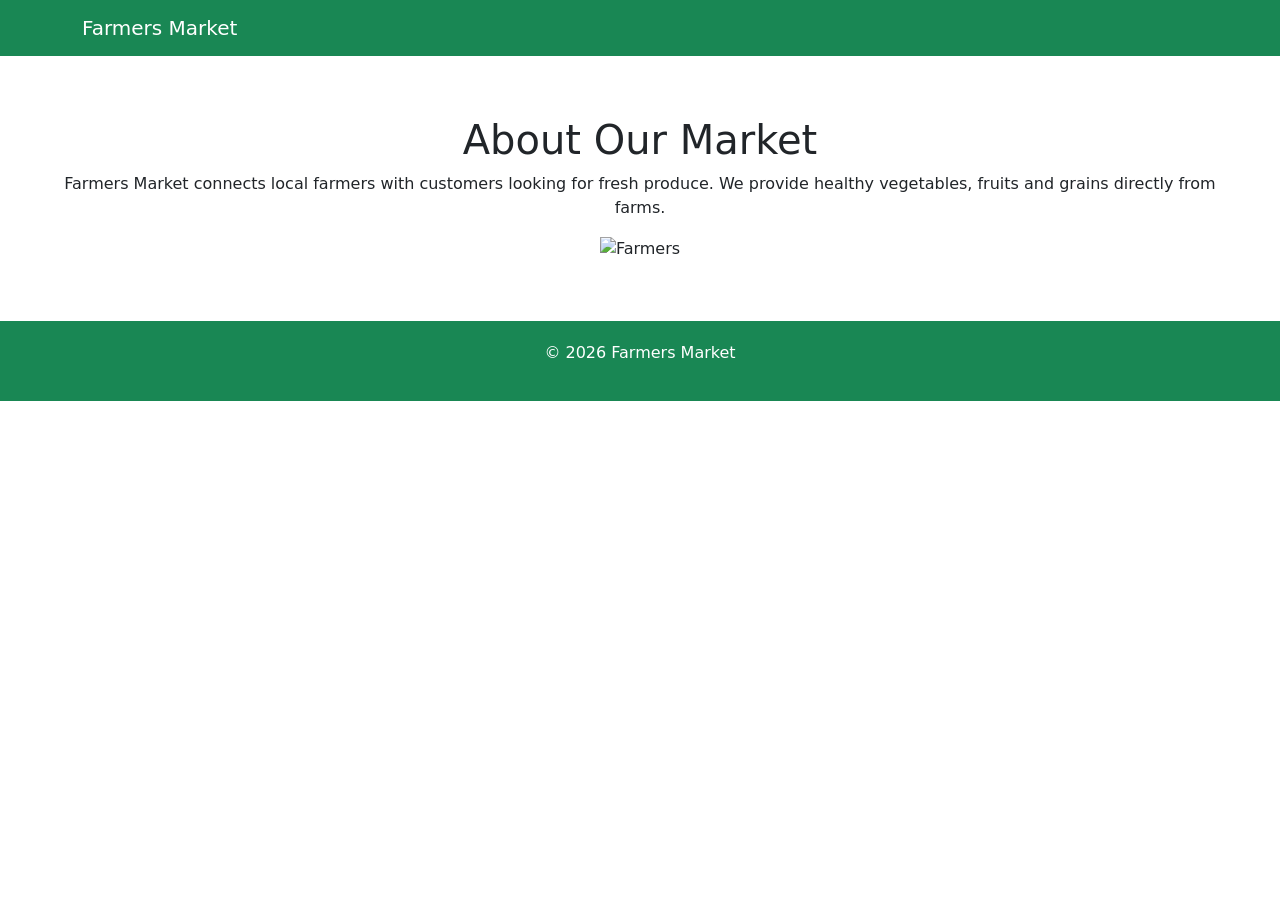
==== about.html @ b2c173cf "Add About Us page with HTML structure This file contains the HTML structure for the About Us page, i" ====
<!DOCTYPE html>
<html lang="en">
<head>
    <meta charset="UTF-8">
    <meta name="viewport" content="width=device-width, initial-scale=1.0">

    <title>About Us</title>

    <link rel="stylesheet" href="style.css">

    <link href="https://cdn.jsdelivr.net/npm/bootstrap@5.3.2/dist/css/bootstrap.min.css" rel="stylesheet">

</head>
<body>

<nav class="navbar navbar-expand-lg navbar-dark bg-success">

    <div class="container">

        <a class="navbar-brand" href="index.html">Farmers Market</a>

    </div>

</nav>

<section class="about-section">

    <h1>About Our Market</h1>

    <p>
        Farmers Market connects local farmers with customers looking for fresh produce.
        We provide healthy vegetables, fruits and grains directly from farms.
    </p>

    <img src="images/farmers.jpg" alt="Farmers" width="600" height="350">

</section>

<footer>

    <p>© 2026 Farmers Market</p>

</footer>

</body>
</html>
---- style.css ----
body{
    margin: 0;
    padding: 0;
    font-family: Arial, sans-serif;
}

.hero{
    background: url('images/farm.jpg');
    background-size: cover;
    background-position: center;
    height: 500px;

    display: flex;
    justify-content: center;
    align-items: center;

    text-align: center;
    color: white;
}

.hero-text h1{
    font-size: 55px;
    font-weight: bold;
}

.hero-text p{
    font-size: 22px;
}

.card{
    transition: 0.4s;
    margin-bottom: 20px;
}

.card:hover{
    transform: scale(1.05);
}

footer{
    background-color: #198754;
    color: white;
    text-align: center;
    padding: 20px;
}

.about-section{
    padding: 60px;
    text-align: center;
}

.contact-form{
    width: 60%;
    margin: auto;
    margin-top: 50px;
}

.review-box{
    background-color: #f5f5f5;
    padding: 20px;
    margin: 20px;
    border-radius: 10px;
}
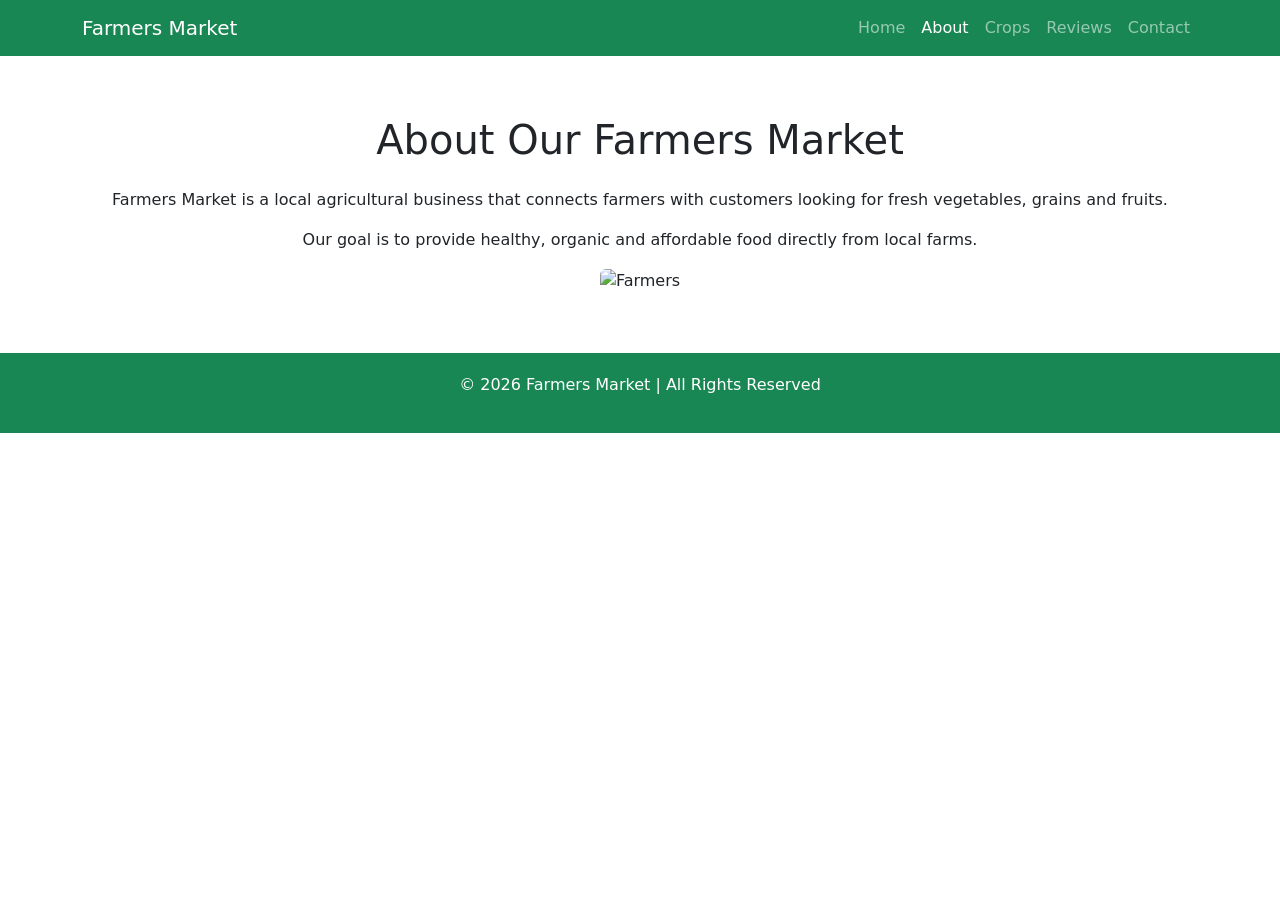
==== commit d2712007: "Update About Us page title and navigation structure" ====
--- a/about.html
+++ b/about.html
@@ -1,46 +1,114 @@
 <!DOCTYPE html>
 <html lang="en">
+
 <head>
+
+    <!-- Website character encoding -->
     <meta charset="UTF-8">
+
+    <!-- Makes website responsive on mobile devices -->
     <meta name="viewport" content="width=device-width, initial-scale=1.0">
 
-    <title>About Us</title>
+    <!-- Page title -->
+    <title>About Us | Farmers Market</title>
 
+    <!-- External CSS -->
     <link rel="stylesheet" href="style.css">
 
+    <!-- Bootstrap CSS -->
     <link href="https://cdn.jsdelivr.net/npm/bootstrap@5.3.2/dist/css/bootstrap.min.css" rel="stylesheet">
 
 </head>
+
 <body>
 
-<nav class="navbar navbar-expand-lg navbar-dark bg-success">
+    <!-- ================= NAVIGATION BAR ================= -->
 
-    <div class="container">
+    <nav class="navbar navbar-expand-lg navbar-dark bg-success">
 
-        <a class="navbar-brand" href="index.html">Farmers Market</a>
+        <div class="container">
 
-    </div>
+            <!-- Website Logo -->
+            <a class="navbar-brand" href="index.html">Farmers Market</a>
 
-</nav>
+            <!-- Mobile Menu Button -->
+            <button class="navbar-toggler" type="button"
+                data-bs-toggle="collapse"
+                data-bs-target="#menu">
 
-<section class="about-section">
+                <span class="navbar-toggler-icon"></span>
 
-    <h1>About Our Market</h1>
+            </button>
 
-    <p>
-        Farmers Market connects local farmers with customers looking for fresh produce.
-        We provide healthy vegetables, fruits and grains directly from farms.
-    </p>
+            <!-- Navigation Links -->
+            <div class="collapse navbar-collapse" id="menu">
 
-    <img src="images/farmers.jpg" alt="Farmers" width="600" height="350">
+                <ul class="navbar-nav ms-auto">
 
-</section>
+                    <li class="nav-item">
+                        <a class="nav-link" href="index.html">Home</a>
+                    </li>
 
-<footer>
+                    <li class="nav-item">
+                        <a class="nav-link active" href="about.html">About</a>
+                    </li>
 
-    <p>© 2026 Farmers Market</p>
+                    <li class="nav-item">
+                        <a class="nav-link" href="crops.html">Crops</a>
+                    </li>
 
-</footer>
+                    <li class="nav-item">
+                        <a class="nav-link" href="review.html">Reviews</a>
+                    </li>
+
+                    <li class="nav-item">
+                        <a class="nav-link" href="contact.html">Contact</a>
+                    </li>
+
+                </ul>
+
+            </div>
+
+        </div>
+
+    </nav>
+
+    <!-- ================= ABOUT SECTION ================= -->
+
+    <section class="about-section container">
+
+        <h1 class="mb-4">About Our Farmers Market</h1>
+
+        <p>
+            Farmers Market is a local agricultural business that connects farmers
+            with customers looking for fresh vegetables, grains and fruits.
+        </p>
+
+        <p>
+            Our goal is to provide healthy, organic and affordable food
+            directly from local farms.
+        </p>
+
+        <!-- Farmers image -->
+        <img src="images/farmers.jpg"
+            alt="Farmers"
+            width="700"
+            height="400"
+            class="img-fluid rounded">
+
+    </section>
+
+    <!-- ================= FOOTER ================= -->
+
+    <footer>
+
+        <p>© 2026 Farmers Market | All Rights Reserved</p>
+
+    </footer>
+
+    <!-- Bootstrap JavaScript -->
+    <script src="https://cdn.jsdelivr.net/npm/bootstrap@5.3.2/dist/js/bootstrap.bundle.min.js"></script>
 
 </body>
+
 </html>
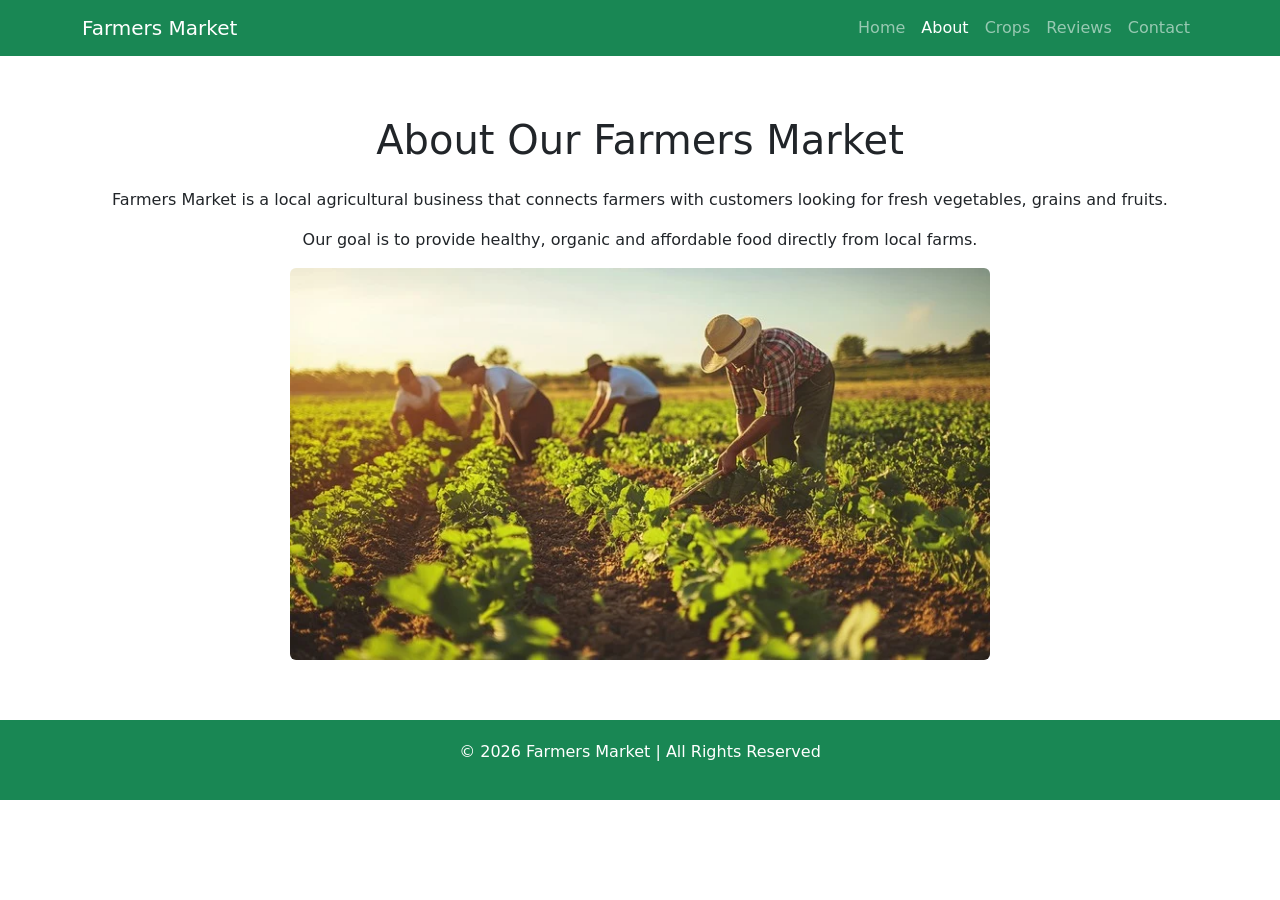
==== commit 3e59cebb: "Update farmers image source in about.html" ====
--- a/about.html
+++ b/about.html
@@ -90,7 +90,7 @@
         </p>
 
         <!-- Farmers image -->
-        <img src="images/farmers.jpg"
+        <img src="farmers-tending-crops-stockcake.webp"
             alt="Farmers"
             width="700"
             height="400"
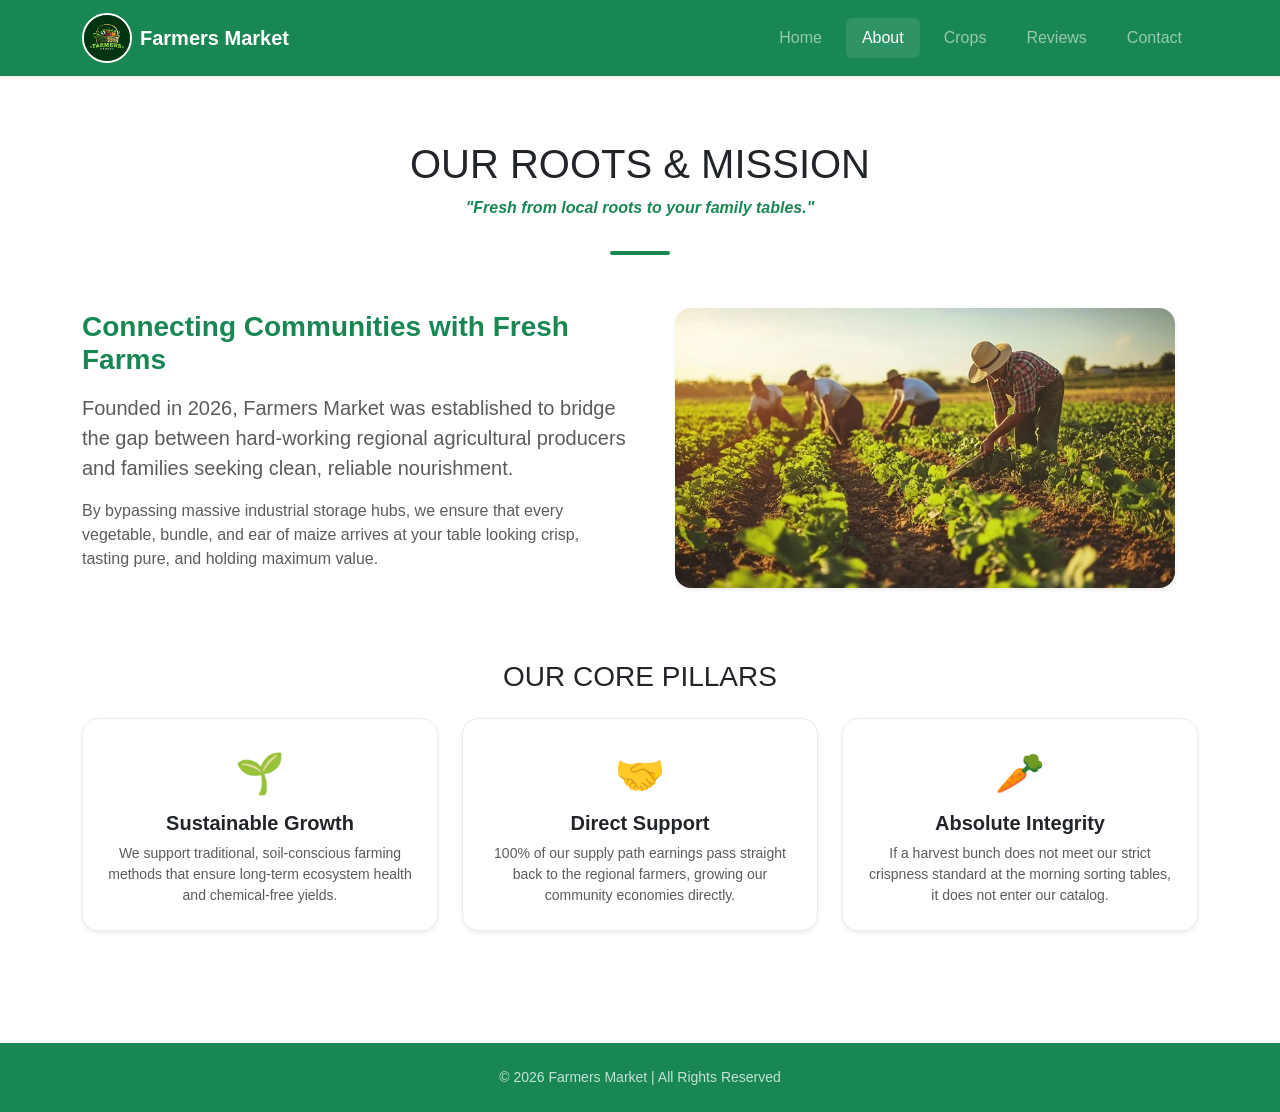
==== commit 182466b5: "Update about.html" ====
--- a/about.html
+++ b/about.html
@@ -1,114 +1,103 @@
 <!DOCTYPE html>
 <html lang="en">
-
 <head>
-
-    <!-- Website character encoding -->
     <meta charset="UTF-8">
-
-    <!-- Makes website responsive on mobile devices -->
     <meta name="viewport" content="width=device-width, initial-scale=1.0">
-
-    <!-- Page title -->
     <title>About Us | Farmers Market</title>
-
-    <!-- External CSS -->
+    <link href="https://cdn.jsdelivr.net/npm/bootstrap@5.3.2/dist/css/bootstrap.min.css" rel="stylesheet">
     <link rel="stylesheet" href="style.css">
-
-    <!-- Bootstrap CSS -->
-    <link href="https://cdn.jsdelivr.net/npm/bootstrap@5.3.2/dist/css/bootstrap.min.css" rel="stylesheet">
-
 </head>
-
 <body>
 
-    <!-- ================= NAVIGATION BAR ================= -->
+    <nav class="navbar navbar-expand-lg navbar-dark bg-success sticky-top shadow-sm">
+        <div class="container">
+            <a class="navbar-brand d-flex align-items-center" href="index.html">
+                <img src="hand-drawn-farmers-market-logo_23-2149329270.avif"
+                     alt="Farmers Market Organic Business Logo"
+                     width="50"
+                     height="50"
+                     class="me-2 rounded-circle border border-white border-2">
+                <span class="fw-bold tracking-wide">Farmers Market</span>
+            </a>
+            <button class="navbar-toggler" type="button" data-bs-toggle="collapse" data-bs-target="#menu">
+                <span class="navbar-toggler-icon"></span>
+            </button>
+            <div class="collapse navbar-collapse" id="menu">
+                <ul class="navbar-nav ms-auto gap-2">
+                    <li class="nav-item"><a class="nav-link px-3" href="index.html">Home</a></li>
+                    <li class="nav-item"><a class="nav-link active px-3 rounded bg-white bg-opacity-10" aria-current="page" href="about.html">About</a></li>
+                    <li class="nav-item"><a class="nav-link px-3" href="crops.html">Crops</a></li>
+                    <li class="nav-item"><a class="nav-link px-3" href="review.html">Reviews</a></li>
+                    <li class="nav-item"><a class="nav-link px-3" href="contact.html">Contact</a></li>
+                </ul>
+            </div>
+        </div>
+    </nav>
 
-    <nav class="navbar navbar-expand-lg navbar-dark bg-success">
+    <main class="container my-5 py-3">
+        <div class="text-center mb-5">
+            <h1 class="fw-black text-dark text-uppercase tracking-tight">Our Roots & Mission</h1>
+            <p class="text-success fw-semibold fst-italic letter-spacing-1">"Fresh from local roots to your family tables."</p>
+            <div class="position-relative d-inline-block w-100 mt-2">
+                <span class="position-absolute top-50 start-50 translate-middle bg-success rounded" style="height: 4px; width: 60px;"></span>
+            </div>
+        </div>
 
-        <div class="container">
+        <div class="row g-4 align-items-center justify-content-center mb-5">
+            <div class="col-md-6">
+                <h3 class="fw-bold text-success mb-3">Connecting Communities with Fresh Farms</h3>
+                <p class="text-muted fs-5 leading-relaxed">
+                    Founded in 2026, Farmers Market was established to bridge the gap between hard-working regional agricultural producers and families seeking clean, reliable nourishment.
+                </p>
+                <p class="text-muted fs-6">
+                    By bypassing massive industrial storage hubs, we ensure that every vegetable, bundle, and ear of maize arrives at your table looking crisp, tasting pure, and holding maximum value.
+                </p>
+            </div>
+            <div class="col-md-6 text-center">
+                <img src="farmers-tending-crops-stockcake.webp"
+                     alt="Local organic farmers actively tending to vegetable crops in a vibrant green open field"
+                     width="500"
+                     height="320"
+                     class="img-fluid rounded-4 shadow-sm object-cover">
+            </div>
+        </div>
 
-            <!-- Website Logo -->
-            <a class="navbar-brand" href="index.html">Farmers Market</a>
+        <section class="my-5 pt-4">
+            <h3 class="text-center fw-black text-dark mb-4 text-uppercase tracking-wide">Our Core Pillars</h3>
+            <div class="row g-4 text-center">
+                
+                <div class="col-md-4">
+                    <div class="p-4 bg-white rounded-4 shadow-sm h-100 border border-light-subtle">
+                        <div class="fs-1 text-success mb-2">🌱</div>
+                        <h5 class="fw-bold text-dark">Sustainable Growth</h5>
+                        <p class="text-muted small mb-0">We support traditional, soil-conscious farming methods that ensure long-term ecosystem health and chemical-free yields.</p>
+                    </div>
+                </div>
 
-            <!-- Mobile Menu Button -->
-            <button class="navbar-toggler" type="button"
-                data-bs-toggle="collapse"
-                data-bs-target="#menu">
+                <div class="col-md-4">
+                    <div class="p-4 bg-white rounded-4 shadow-sm h-100 border border-light-subtle">
+                        <div class="fs-1 text-success mb-2">🤝</div>
+                        <h5 class="fw-bold text-dark">Direct Support</h5>
+                        <p class="text-muted small mb-0">100% of our supply path earnings pass straight back to the regional farmers, growing our community economies directly.</p>
+                    </div>
+                </div>
 
-                <span class="navbar-toggler-icon"></span>
-
-            </button>
-
-            <!-- Navigation Links -->
-            <div class="collapse navbar-collapse" id="menu">
-
-                <ul class="navbar-nav ms-auto">
-
-                    <li class="nav-item">
-                        <a class="nav-link" href="index.html">Home</a>
-                    </li>
-
-                    <li class="nav-item">
-                        <a class="nav-link active" href="about.html">About</a>
-                    </li>
-
-                    <li class="nav-item">
-                        <a class="nav-link" href="crops.html">Crops</a>
-                    </li>
-
-                    <li class="nav-item">
-                        <a class="nav-link" href="review.html">Reviews</a>
-                    </li>
-
-                    <li class="nav-item">
-                        <a class="nav-link" href="contact.html">Contact</a>
-                    </li>
-
-                </ul>
+                <div class="col-md-4">
+                    <div class="p-4 bg-white rounded-4 shadow-sm h-100 border border-light-subtle">
+                        <div class="fs-1 text-success mb-2">🥕</div>
+                        <h5 class="fw-bold text-dark">Absolute Integrity</h5>
+                        <p class="text-muted small mb-0">If a harvest bunch does not meet our strict crispness standard at the morning sorting tables, it does not enter our catalog.</p>
+                    </div>
+                </div>
 
             </div>
+        </section>
+    </main>
 
-        </div>
-
-    </nav>
-
-    <!-- ================= ABOUT SECTION ================= -->
-
-    <section class="about-section container">
-
-        <h1 class="mb-4">About Our Farmers Market</h1>
-
-        <p>
-            Farmers Market is a local agricultural business that connects farmers
-            with customers looking for fresh vegetables, grains and fruits.
-        </p>
-
-        <p>
-            Our goal is to provide healthy, organic and affordable food
-            directly from local farms.
-        </p>
-
-        <!-- Farmers image -->
-        <img src="farmers-tending-crops-stockcake.webp"
-            alt="Farmers"
-            width="700"
-            height="400"
-            class="img-fluid rounded">
-
-    </section>
-
-    <!-- ================= FOOTER ================= -->
-
-    <footer>
-
-        <p>© 2026 Farmers Market | All Rights Reserved</p>
-
+    <footer class="mt-5 py-4">
+        <p class="mb-0 small opacity-75">© 2026 Farmers Market | All Rights Reserved</p>
     </footer>
 
-    <!-- Bootstrap JavaScript -->
     <script src="https://cdn.jsdelivr.net/npm/bootstrap@5.3.2/dist/js/bootstrap.bundle.min.js"></script>
-
 </body>
-
 </html>
--- a/style.css
+++ b/style.css
@@ -5,7 +5,7 @@
 }
 
 .hero{
-    background: url('images/farm.jpg');
+    background: url('Farm_background.jpg');
     background-size: cover;
     background-position: center;
     height: 500px;
